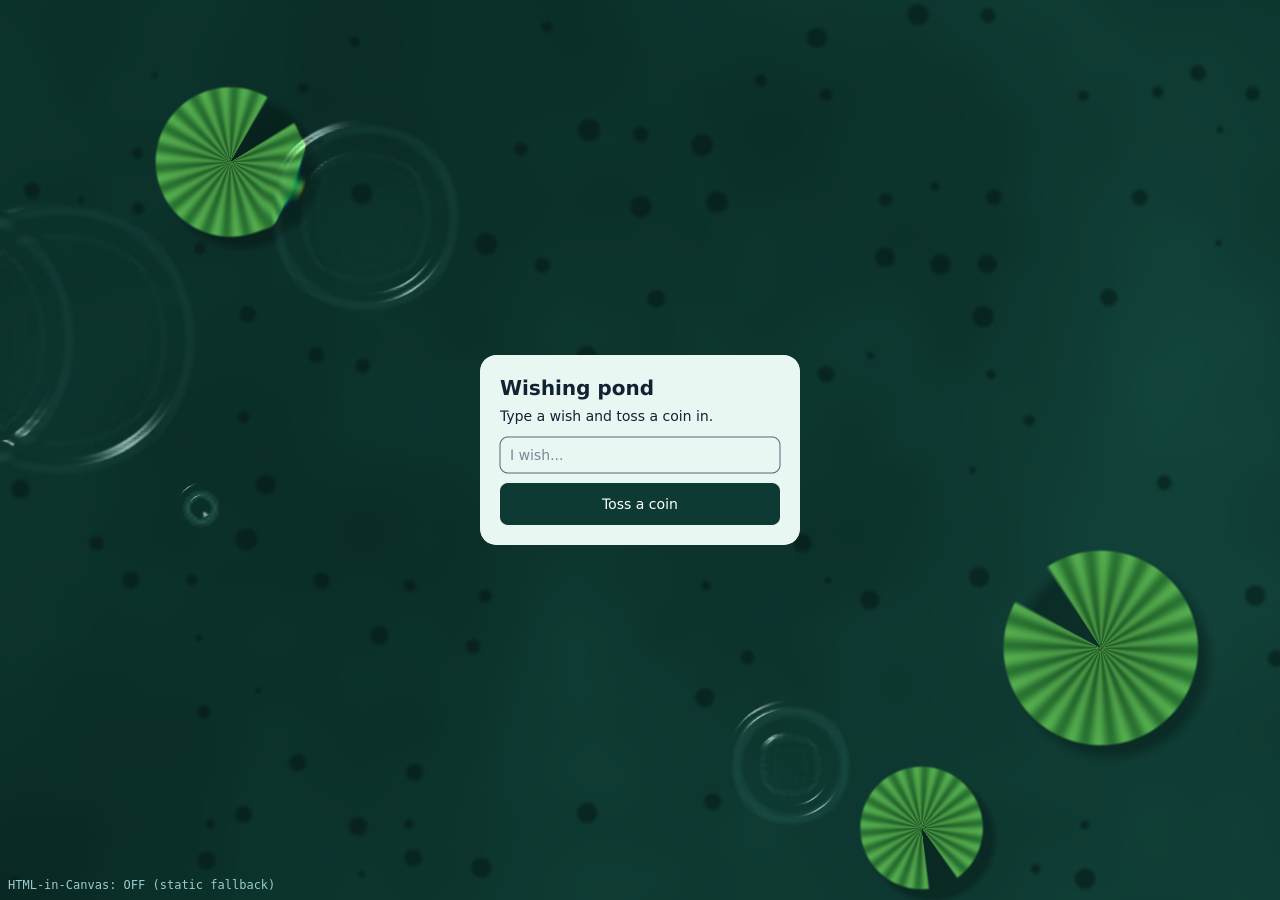
==== docs/water-ripple/reference.html @ dc696e4d "docs: add water ripple (HTML-in-Canvas) implementation prompt with verified reference Reference impl" ====
<!doctype html>
<html lang="ja">
<head>
<meta charset="utf-8">
<meta name="viewport" content="width=device-width,initial-scale=1">
<title>Water Ripple Reference</title>
<style>
  html, body { margin: 0; height: 100%; background: #0b2a26; overflow: hidden; }
  #gl { position: fixed; inset: 0; width: 100vw; height: 100vh; display: block; touch-action: none; }
  #card { box-sizing: border-box; width: 320px; padding: 20px; border-radius: 16px;
          background: #e8f7f2; color: #123; font: 14px/1.5 system-ui, sans-serif; }
  #card h2 { margin: 0 0 6px; font-size: 20px; }
  #card p { margin: 0 0 12px; }
  #card input { width: 100%; box-sizing: border-box; padding: 8px; border-radius: 8px; border: 1px solid #567; font: inherit; }
  #card button { margin-top: 8px; width: 100%; padding: 10px; border: 0; border-radius: 8px; background: #0d3b33; color: #fff; font: inherit; }
  #status { position: fixed; left: 8px; bottom: 8px; color: #9cc; font: 12px monospace; pointer-events: none; }
</style>
</head>
<body>
<!-- content="drawable": HTML-in-Canvas (Chrome 157+). 非対応ブラウザでは子要素は fallback 扱いで描かれない -->
<canvas id="gl" content="drawable">
  <div id="card" drawable>
    <h2>Wishing pond</h2>
    <p>Type a wish and toss a coin in.</p>
    <input placeholder="I wish..." aria-label="wish">
    <button type="button">Toss a coin</button>
  </div>
</canvas>
<div id="status"></div>
<script>
'use strict';

// ---------- 調整パラメータ（ここだけ触れば見た目が変わる） ----------
const PARAMS = Object.freeze({
  simLongSide: 384,      // シミュレーション格子の長辺セル数（256〜512）
  damping: 0.992,        // 速度の減衰（1 に近いほど長く残る）
  dropRadiusPx: 18,      // 指 1 本ぶんの半径（CSS px）
  dropStrength: 0.9,     // 1 区間あたりに足す高さ
  refraction: 0.06,      // 高さ勾配 → UV ずれ量
  dispersion: 0.35,      // RGB のずれ比（色収差）
  caustics: 1.8,         // ラプラシアン由来の集光の強さ
  specular: 0.5,         // ハイライト強度
  stepHz: 60,            // 固定タイムステップ（120Hz 端末でも速さを揃える）
  idleDropMs: 1400,      // 何もしなくても時々落ちる雫（0 で無効）
});

const canvas = document.getElementById('gl');
const card = document.getElementById('card');
const statusEl = document.getElementById('status');

function supportsHtmlInCanvas() {
  const c = document.createElement('canvas');
  c.setAttribute('content', 'drawable');
  return c.content === 'drawable';
}
const HIC = supportsHtmlInCanvas() && typeof canvas.requestPaint === 'function';

const gl = canvas.getContext('webgl2', { antialias: false, alpha: false });
if (!gl) throw new Error('WebGL2 not available');
const floatExt = gl.getExtension('EXT_color_buffer_float') || gl.getExtension('EXT_color_buffer_half_float');
if (!floatExt) throw new Error('float render target not available');

// ---------- shaders ----------
const VS = `#version 300 es
in vec2 aPos; out vec2 vUv;
void main(){ vUv = aPos * 0.5 + 0.5; gl_Position = vec4(aPos, 0.0, 1.0); }`;

// 指の軌跡を「点」ではなく「線分」で注入する → なぞった跡が途切れない
const DROP_FS = `#version 300 es
precision highp float;
in vec2 vUv; out vec4 o;
uniform sampler2D uState; uniform vec2 uA; uniform vec2 uB;
uniform vec2 uAspect; uniform float uRadius; uniform float uStrength;
float segDist(vec2 p, vec2 a, vec2 b){
  vec2 pa = p - a, ba = b - a;
  float h = clamp(dot(pa, ba) / max(dot(ba, ba), 1e-8), 0.0, 1.0);
  return length(pa - ba * h);
}
void main(){
  vec4 s = texture(uState, vUv);
  float d = segDist(vUv * uAspect, uA * uAspect, uB * uAspect) / uRadius;
  float drop = max(0.0, 1.0 - d);
  drop = 0.5 - 0.5 * cos(drop * 3.14159265);
  s.r += drop * uStrength;
  o = s;
}`;

// 波動方程式（R=高さ, G=速度）
const UPDATE_FS = `#version 300 es
precision highp float;
in vec2 vUv; out vec4 o;
uniform sampler2D uState; uniform vec2 uTexel; uniform float uDamping;
void main(){
  vec4 s = texture(uState, vUv);
  float avg = 0.25 * (
    texture(uState, vUv + vec2(uTexel.x, 0.0)).r + texture(uState, vUv - vec2(uTexel.x, 0.0)).r +
    texture(uState, vUv + vec2(0.0, uTexel.y)).r + texture(uState, vUv - vec2(0.0, uTexel.y)).r);
  s.g += (avg - s.r) * 2.0;
  s.g *= uDamping;
  s.r += s.g;
  s.r *= 0.9995;
  o = s;
}`;

// 屈折させる「下の世界」= 池の底 + 蓮 + HTML カード
const SCENE_FS = `#version 300 es
precision highp float;
in vec2 vUv; out vec4 o;
uniform float uAspectX; uniform float uTime;
uniform sampler2D uCard; uniform vec4 uCardRect; uniform float uHasCard;
float hash(vec2 p){ p = fract(p * vec2(123.34, 456.21)); p += dot(p, p + 45.32); return fract(p.x * p.y); }
float vnoise(vec2 p){ vec2 i = floor(p), f = fract(p); vec2 u = f * f * (3.0 - 2.0 * f);
  return mix(mix(hash(i), hash(i + vec2(1,0)), u.x), mix(hash(i + vec2(0,1)), hash(i + vec2(1,1)), u.x), u.y); }
float fbm(vec2 p){ float v = 0.0, a = 0.5; for(int i = 0; i < 4; i++){ v += a * vnoise(p); p *= 2.03; a *= 0.5; } return v; }
vec3 lily(vec2 p, vec2 c, float r, float rot, vec3 col){
  vec2 d = p - c; float len = length(d);
  float ang = atan(d.y, d.x) - rot; ang = mod(ang + 3.14159265, 6.2831853) - 3.14159265;
  float cut = smoothstep(0.22, 0.28, abs(ang));
  float shadow = smoothstep(r * 1.08, r * 0.9, length(d - vec2(0.012, -0.012)));
  col = mix(col, col * 0.55, shadow * 0.6);
  float m = smoothstep(r, r - 0.004, len) * cut;
  vec3 g = mix(vec3(0.15, 0.42, 0.18), vec3(0.30, 0.62, 0.28), 0.5 + 0.5 * cos(ang * 22.0));
  g *= 0.85 + 0.25 * (len / r);
  return mix(col, g, m);
}
void main(){
  vec2 p = vUv * vec2(uAspectX, 1.0);
  vec3 col = mix(vec3(0.03, 0.15, 0.13), vec3(0.08, 0.30, 0.26), fbm(p * 2.2 + uTime * 0.01));
  vec2 g = p * 16.0; vec2 id = floor(g); vec2 f = fract(g) - 0.5;
  vec2 jit = vec2(hash(id), hash(id + 7.1)) - 0.5;
  float pr = 0.10 + 0.16 * hash(id + 3.3);
  float pebble = smoothstep(pr, pr - 0.12, length(f - jit * 0.5)) * step(0.72, hash(id + 1.7));
  col = mix(col, vec3(0.02, 0.09, 0.08), pebble * 0.55);
  col = lily(p, vec2(0.18 * uAspectX, 0.82), 0.085, 0.8, col);
  col = lily(p, vec2(0.86 * uAspectX, 0.28), 0.11, 2.4, col);
  col = lily(p, vec2(0.72 * uAspectX, 0.08), 0.07, -1.2, col);
  if (uHasCard > 0.5) {
    vec2 cuv = (vUv - uCardRect.xy) / (uCardRect.zw - uCardRect.xy);
    if (all(greaterThanEqual(cuv, vec2(0.0))) && all(lessThanEqual(cuv, vec2(1.0)))) {
      vec4 c = texture(uCard, vec2(cuv.x, 1.0 - cuv.y)); // DOM テクスチャは上が 0 行目 → Y 反転
      col = mix(col, c.rgb, c.a);
    }
  }
  o = vec4(col, 1.0);
}`;

// 水面: 勾配で屈折（RGB 別にずらして色収差）+ 集光 + スペキュラ
const WATER_FS = `#version 300 es
precision highp float;
in vec2 vUv; out vec4 o;
uniform sampler2D uState; uniform sampler2D uScene; uniform vec2 uTexel;
uniform float uRefraction; uniform float uDispersion; uniform float uCaustics; uniform float uSpecular;
void main(){
  float hC = texture(uState, vUv).r;
  float hL = texture(uState, vUv - vec2(uTexel.x, 0.0)).r;
  float hR = texture(uState, vUv + vec2(uTexel.x, 0.0)).r;
  float hD = texture(uState, vUv - vec2(0.0, uTexel.y)).r;
  float hU = texture(uState, vUv + vec2(0.0, uTexel.y)).r;
  vec2 grad = vec2(hR - hL, hU - hD);
  vec2 off = -grad * uRefraction;
  vec3 col;
  col.r = texture(uScene, vUv + off * (1.0 + uDispersion)).r;
  col.g = texture(uScene, vUv + off).g;
  col.b = texture(uScene, vUv + off * (1.0 - uDispersion)).b;
  float lap = hL + hR + hD + hU - 4.0 * hC;
  col += vec3(0.55, 0.85, 0.80) * clamp(-lap * uCaustics, 0.0, 0.6);
  vec3 n = normalize(vec3(-grad * 6.0, 1.0));
  vec3 L = normalize(vec3(-0.4, 0.6, 1.0));
  float spec = pow(max(dot(reflect(-L, n), vec3(0.0, 0.0, 1.0)), 0.0), 90.0);
  col += spec * uSpecular;
  o = vec4(col, 1.0);
}`;

function compile(type, src) {
  const s = gl.createShader(type);
  gl.shaderSource(s, src); gl.compileShader(s);
  if (!gl.getShaderParameter(s, gl.COMPILE_STATUS)) throw new Error(gl.getShaderInfoLog(s));
  return s;
}
function program(fs) {
  const p = gl.createProgram();
  gl.attachShader(p, compile(gl.VERTEX_SHADER, VS));
  gl.attachShader(p, compile(gl.FRAGMENT_SHADER, fs));
  gl.bindAttribLocation(p, 0, 'aPos');
  gl.linkProgram(p);
  if (!gl.getProgramParameter(p, gl.LINK_STATUS)) throw new Error(gl.getProgramInfoLog(p));
  const u = {};
  const n = gl.getProgramParameter(p, gl.ACTIVE_UNIFORMS);
  for (let i = 0; i < n; i++) { const name = gl.getActiveUniform(p, i).name; u[name] = gl.getUniformLocation(p, name); }
  return { p, u };
}
const P = { drop: program(DROP_FS), update: program(UPDATE_FS), scene: program(SCENE_FS), water: program(WATER_FS) };

// 全画面三角形
gl.bindBuffer(gl.ARRAY_BUFFER, gl.createBuffer());
gl.bufferData(gl.ARRAY_BUFFER, new Float32Array([-1, -1, 3, -1, -1, 3]), gl.STATIC_DRAW);
gl.enableVertexAttribArray(0);
gl.vertexAttribPointer(0, 2, gl.FLOAT, false, 0, 0);

function makeTarget(w, h, internal, format, type, filter) {
  const tex = gl.createTexture();
  gl.bindTexture(gl.TEXTURE_2D, tex);
  gl.texImage2D(gl.TEXTURE_2D, 0, internal, w, h, 0, format, type, null);
  gl.texParameteri(gl.TEXTURE_2D, gl.TEXTURE_MIN_FILTER, filter);
  gl.texParameteri(gl.TEXTURE_2D, gl.TEXTURE_MAG_FILTER, filter);
  gl.texParameteri(gl.TEXTURE_2D, gl.TEXTURE_WRAP_S, gl.CLAMP_TO_EDGE);
  gl.texParameteri(gl.TEXTURE_2D, gl.TEXTURE_WRAP_T, gl.CLAMP_TO_EDGE);
  const fb = gl.createFramebuffer();
  gl.bindFramebuffer(gl.FRAMEBUFFER, fb);
  gl.framebufferTexture2D(gl.FRAMEBUFFER, gl.COLOR_ATTACHMENT0, gl.TEXTURE_2D, tex, 0);
  if (gl.checkFramebufferStatus(gl.FRAMEBUFFER) !== gl.FRAMEBUFFER_COMPLETE) throw new Error('FBO incomplete');
  gl.bindFramebuffer(gl.FRAMEBUFFER, null);
  return { tex, fb, w, h };
}

let state = null;   // { a, b, w, h }
let scene = null;
const cardTex = gl.createTexture();
let cardRect = [0, 0, 0, 0];
let hasCard = false;

function allocate() {
  const W = canvas.width, H = canvas.height;
  const aspect = W / H;
  const sw = aspect >= 1 ? PARAMS.simLongSide : Math.round(PARAMS.simLongSide * aspect);
  const sh = aspect >= 1 ? Math.round(PARAMS.simLongSide / aspect) : PARAMS.simLongSide;
  const mk = () => makeTarget(sw, sh, gl.RGBA16F, gl.RGBA, gl.HALF_FLOAT, gl.LINEAR);
  state = { a: mk(), b: mk(), w: sw, h: sh };
  scene = makeTarget(W, H, gl.RGBA8, gl.RGBA, gl.UNSIGNED_BYTE, gl.LINEAR);
  layoutCard();
}

// ---------- HTML カード ----------
function layoutCard() {
  const cw = canvas.clientWidth, ch = canvas.clientHeight;
  const ew = card.offsetWidth, eh = card.offsetHeight;
  const x = (cw - ew) / 2, y = (ch - eh) / 2;
  // UV は左下原点
  cardRect = [x / cw, 1 - (y + eh) / ch, (x + ew) / cw, 1 - y / ch];
  if (HIC) {
    // ヒットテスト・フォーカスリング・a11y の位置をシェーダーの描画位置と合わせる
    canvas.updateElementGeometry(card, { canvasTransform: new DOMMatrix().translate(x, y) });
  }
}
// 注意: getElementImageDefaultSize は最初の paint 前だと InvalidStateError
// ("No cached paint record") になるので、paint ハンドラ内で遅延確保する
let cardTexSize = [0, 0];
function ensureCardTexture() {
  const sz = canvas.getElementImageDefaultSize(card);
  const w = Math.ceil(sz.width), h = Math.ceil(sz.height);
  if (w === cardTexSize[0] && h === cardTexSize[1]) return;
  cardTexSize = [w, h];
  gl.bindTexture(gl.TEXTURE_2D, cardTex);
  gl.texImage2D(gl.TEXTURE_2D, 0, gl.RGBA, w, h, 0, gl.RGBA, gl.UNSIGNED_BYTE, null);
  setTexParams();
}
function setTexParams() {
  gl.texParameteri(gl.TEXTURE_2D, gl.TEXTURE_MIN_FILTER, gl.LINEAR);
  gl.texParameteri(gl.TEXTURE_2D, gl.TEXTURE_MAG_FILTER, gl.LINEAR);
  gl.texParameteri(gl.TEXTURE_2D, gl.TEXTURE_WRAP_S, gl.CLAMP_TO_EDGE);
  gl.texParameteri(gl.TEXTURE_2D, gl.TEXTURE_WRAP_T, gl.CLAMP_TO_EDGE);
}
function uploadCardFromDom() {
  ensureCardTexture();
  gl.bindTexture(gl.TEXTURE_2D, cardTex);
  gl.texElementSubImage2D(gl.TEXTURE_2D, 0, 0, 0, card);
  hasCard = true;
}
// 非対応ブラウザ: Canvas2D で静止画カードを作って同じパイプラインに流す（操作は不可）
function uploadCardFallback() {
  card.remove();
  const ew = 320, eh = 190, s = 2;
  const c2 = document.createElement('canvas'); c2.width = ew * s; c2.height = eh * s;
  const g = c2.getContext('2d'); g.scale(s, s);
  g.fillStyle = '#e8f7f2'; g.beginPath(); g.roundRect(0, 0, ew, eh, 16); g.fill();
  g.fillStyle = '#123'; g.font = 'bold 20px system-ui'; g.fillText('Wishing pond', 20, 40);
  g.font = '14px system-ui'; g.fillText('Type a wish and toss a coin in.', 20, 66);
  g.strokeStyle = '#567'; g.beginPath(); g.roundRect(20, 82, 280, 36, 8); g.stroke();
  g.fillStyle = '#789'; g.fillText('I wish...', 30, 105);
  g.fillStyle = '#0d3b33'; g.beginPath(); g.roundRect(20, 128, 280, 42, 8); g.fill();
  g.fillStyle = '#fff'; g.fillText('Toss a coin', 122, 154);
  gl.bindTexture(gl.TEXTURE_2D, cardTex);
  gl.texImage2D(gl.TEXTURE_2D, 0, gl.RGBA, gl.RGBA, gl.UNSIGNED_BYTE, c2);
  setTexParams();
  const cw = canvas.clientWidth, ch = canvas.clientHeight;
  const x = (cw - ew) / 2, y = (ch - eh) / 2;
  cardRect = [x / cw, 1 - (y + eh) / ch, (x + ew) / cw, 1 - y / ch];
  hasCard = true;
}

// ---------- 入力: client 座標 → sim UV（左下原点）の線分キュー ----------
const pendingSegments = [];
let last = null;
function toUv(e) {
  const r = canvas.getBoundingClientRect();
  return [(e.clientX - r.left) / r.width, 1 - (e.clientY - r.top) / r.height];
}
function pushSegment(a, b) { if (pendingSegments.length < 64) pendingSegments.push([a, b]); }
canvas.addEventListener('pointerdown', (e) => { last = toUv(e); pushSegment(last, last); });
canvas.addEventListener('pointermove', (e) => {
  if (e.pointerType === 'mouse' && e.buttons === 0) { last = null; return; } // マウスは押下中のみ
  const evs = e.getCoalescedEvents ? e.getCoalescedEvents() : [e];        // 高頻度サンプルで軌跡を滑らかに
  for (const ce of evs) { const p = toUv(ce); if (last) pushSegment(last, p); last = p; }
});
['pointerup', 'pointercancel', 'pointerleave'].forEach((t) => canvas.addEventListener(t, () => { last = null; }));

// ---------- 描画ループ ----------
function bindQuad(prog, target) {
  gl.useProgram(prog.p);
  gl.bindFramebuffer(gl.FRAMEBUFFER, target ? target.fb : null);
  gl.viewport(0, 0, target ? target.w : canvas.width, target ? target.h : canvas.height);
}
function swap() { const t = state.a; state.a = state.b; state.b = t; }
function tex(unit, t) { gl.activeTexture(gl.TEXTURE0 + unit); gl.bindTexture(gl.TEXTURE_2D, t); }

function applyDrops() {
  const aspect = [canvas.width / canvas.height, 1];
  const radius = PARAMS.dropRadiusPx / canvas.clientHeight;
  for (const [a, b] of pendingSegments.splice(0)) {
    bindQuad(P.drop, state.b); tex(0, state.a.tex);
    gl.uniform1i(P.drop.u.uState, 0);
    gl.uniform2f(P.drop.u.uA, a[0], a[1]); gl.uniform2f(P.drop.u.uB, b[0], b[1]);
    gl.uniform2f(P.drop.u.uAspect, aspect[0], aspect[1]);
    gl.uniform1f(P.drop.u.uRadius, radius); gl.uniform1f(P.drop.u.uStrength, PARAMS.dropStrength);
    gl.drawArrays(gl.TRIANGLES, 0, 3); swap();
  }
}
function stepSim() {
  bindQuad(P.update, state.b); tex(0, state.a.tex);
  gl.uniform1i(P.update.u.uState, 0);
  gl.uniform2f(P.update.u.uTexel, 1 / state.w, 1 / state.h);
  gl.uniform1f(P.update.u.uDamping, PARAMS.damping);
  gl.drawArrays(gl.TRIANGLES, 0, 3); swap();
}
function drawScene(t) {
  bindQuad(P.scene, scene); tex(1, cardTex);
  gl.uniform1i(P.scene.u.uCard, 1);
  gl.uniform1f(P.scene.u.uAspectX, canvas.width / canvas.height);
  gl.uniform1f(P.scene.u.uTime, t / 1000);
  gl.uniform4f(P.scene.u.uCardRect, ...cardRect);
  gl.uniform1f(P.scene.u.uHasCard, hasCard ? 1 : 0);
  gl.drawArrays(gl.TRIANGLES, 0, 3);
}
function drawWater() {
  bindQuad(P.water, null); tex(0, state.a.tex); tex(1, scene.tex);
  gl.uniform1i(P.water.u.uState, 0); gl.uniform1i(P.water.u.uScene, 1);
  gl.uniform2f(P.water.u.uTexel, 1 / state.w, 1 / state.h);
  gl.uniform1f(P.water.u.uRefraction, PARAMS.refraction);
  gl.uniform1f(P.water.u.uDispersion, PARAMS.dispersion);
  gl.uniform1f(P.water.u.uCaustics, PARAMS.caustics);
  gl.uniform1f(P.water.u.uSpecular, PARAMS.specular);
  gl.drawArrays(gl.TRIANGLES, 0, 3);
}

let acc = 0, prevT = 0, lastIdle = 0;
function frame(t) {
  if (!prevT) prevT = t;
  acc = Math.min(acc + (t - prevT), 1000 / PARAMS.stepHz * 4); prevT = t;
  if (PARAMS.idleDropMs && t - lastIdle > PARAMS.idleDropMs) {
    lastIdle = t; const p = [Math.random(), Math.random()]; pushSegment(p, p);
  }
  applyDrops();
  const dt = 1000 / PARAMS.stepHz;
  while (acc >= dt) { stepSim(); acc -= dt; }
  drawScene(t);
  drawWater();
}

// ---------- サイズ: canvas グリッド = デバイスピクセル ----------
function resizeTo(w, h) {
  if (canvas.width === w && canvas.height === h && state) return;
  canvas.width = w; canvas.height = h;
  allocate();
  if (!HIC) uploadCardFallback();
}
new ResizeObserver(([entry]) => {
  const s = entry.devicePixelContentBoxSize?.[0];
  const w = s ? s.inlineSize : Math.round(entry.contentRect.width * devicePixelRatio);
  const h = s ? s.blockSize : Math.round(entry.contentRect.height * devicePixelRatio);
  resizeTo(w, h);
  if (HIC) canvas.requestPaint();
}).observe(canvas, { box: 'device-pixel-content-box' });

if (HIC) {
  // paint イベント内の描画は同フレームに反映される。毎回 requestPaint で連続アニメーション
  canvas.addEventListener('paint', () => {
    if (!state) return;
    uploadCardFromDom();
    frame(performance.now());
    canvas.requestPaint();
  });
  canvas.requestPaint();
} else {
  const loop = (t) => { if (state) frame(t); requestAnimationFrame(loop); };
  requestAnimationFrame(loop);
}
statusEl.textContent = HIC ? 'HTML-in-Canvas: ON (live DOM)' : 'HTML-in-Canvas: OFF (static fallback)';
window.__ripple = { PARAMS, HIC, pushSegment };
</script>
</body>
</html>
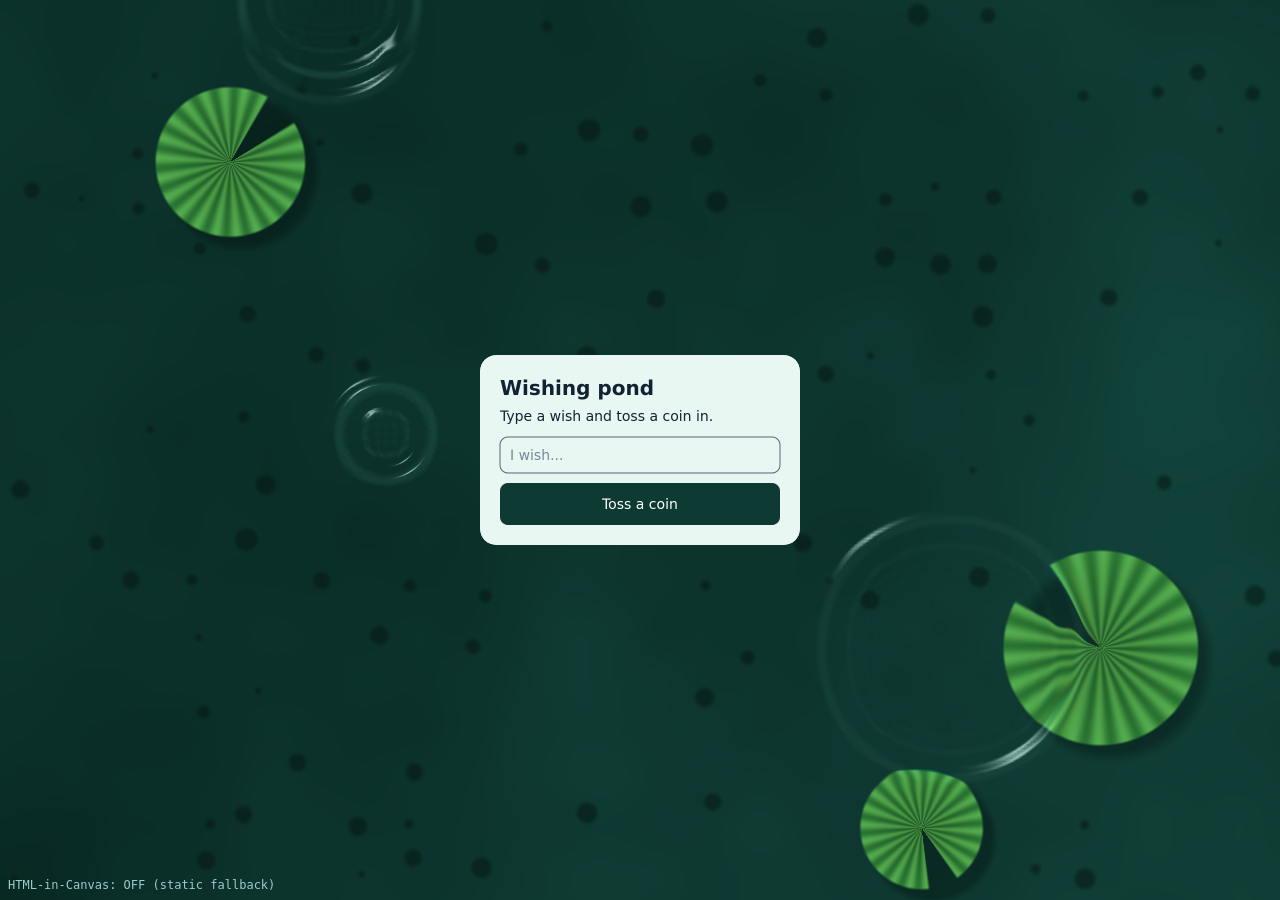
==== commit 111a8441: "docs: adapt water ripple guide for iPad Kiosk Pro (WebKit) - Fix WebKit crash: ResizeObserver device" ====
--- a/docs/water-ripple/reference.html
+++ b/docs/water-ripple/reference.html
@@ -6,6 +6,9 @@
 <title>Water Ripple Reference</title>
 <style>
   html, body { margin: 0; height: 100%; background: #0b2a26; overflow: hidden; }
+  /* なぞる操作でテキスト選択ハイライト（WebKit で画面全体が青く被る）・長押しメニュー・タップ強調を出さない */
+  body { -webkit-user-select: none; user-select: none; -webkit-touch-callout: none; -webkit-tap-highlight-color: transparent; }
+  #card input { -webkit-user-select: text; user-select: text; }
   #gl { position: fixed; inset: 0; width: 100vw; height: 100vh; display: block; touch-action: none; }
   #card { box-sizing: border-box; width: 320px; padding: 20px; border-radius: 16px;
           background: #e8f7f2; color: #123; font: 14px/1.5 system-ui, sans-serif; }
@@ -42,6 +45,7 @@
   specular: 0.5,         // ハイライト強度
   stepHz: 60,            // 固定タイムステップ（120Hz 端末でも速さを揃える）
   idleDropMs: 1400,      // 何もしなくても時々落ちる雫（0 で無効）
+  maxDpr: 2,             // 描画解像度の上限（古い iPad で重ければ 1.5 に）
 });
 
 const canvas = document.getElementById('gl');
@@ -296,7 +300,11 @@
   return [(e.clientX - r.left) / r.width, 1 - (e.clientY - r.top) / r.height];
 }
 function pushSegment(a, b) { if (pendingSegments.length < 64) pendingSegments.push([a, b]); }
-canvas.addEventListener('pointerdown', (e) => { last = toUv(e); pushSegment(last, last); });
+canvas.addEventListener('pointerdown', (e) => {
+  // カード内（入力欄・ボタン）はブラウザ既定動作を残す。水面部分のみ選択開始を抑止
+  if (e.target === canvas) e.preventDefault();
+  last = toUv(e); pushSegment(last, last);
+});
 canvas.addEventListener('pointermove', (e) => {
   if (e.pointerType === 'mouse' && e.buttons === 0) { last = null; return; } // マウスは押下中のみ
   const evs = e.getCoalescedEvents ? e.getCoalescedEvents() : [e];        // 高頻度サンプルで軌跡を滑らかに
@@ -373,13 +381,19 @@
   allocate();
   if (!HIC) uploadCardFallback();
 }
-new ResizeObserver(([entry]) => {
+// iPad など高 DPR 端末で画面解像度パス（scene/water）が重い場合の上限
+const dpr = () => Math.min(devicePixelRatio, PARAMS.maxDpr);
+const ro = new ResizeObserver(([entry]) => {
   const s = entry.devicePixelContentBoxSize?.[0];
-  const w = s ? s.inlineSize : Math.round(entry.contentRect.width * devicePixelRatio);
-  const h = s ? s.blockSize : Math.round(entry.contentRect.height * devicePixelRatio);
+  const exact = s && dpr() === devicePixelRatio;
+  const w = exact ? s.inlineSize : Math.round(entry.contentRect.width * dpr());
+  const h = exact ? s.blockSize : Math.round(entry.contentRect.height * dpr());
   resizeTo(w, h);
   if (HIC) canvas.requestPaint();
-}).observe(canvas, { box: 'device-pixel-content-box' });
+});
+// WebKit (Safari / iPad WKWebView) は 'device-pixel-content-box' 非対応で observe() が TypeError を投げる
+try { ro.observe(canvas, { box: 'device-pixel-content-box' }); }
+catch { ro.observe(canvas); }
 
 if (HIC) {
   // paint イベント内の描画は同フレームに反映される。毎回 requestPaint で連続アニメーション
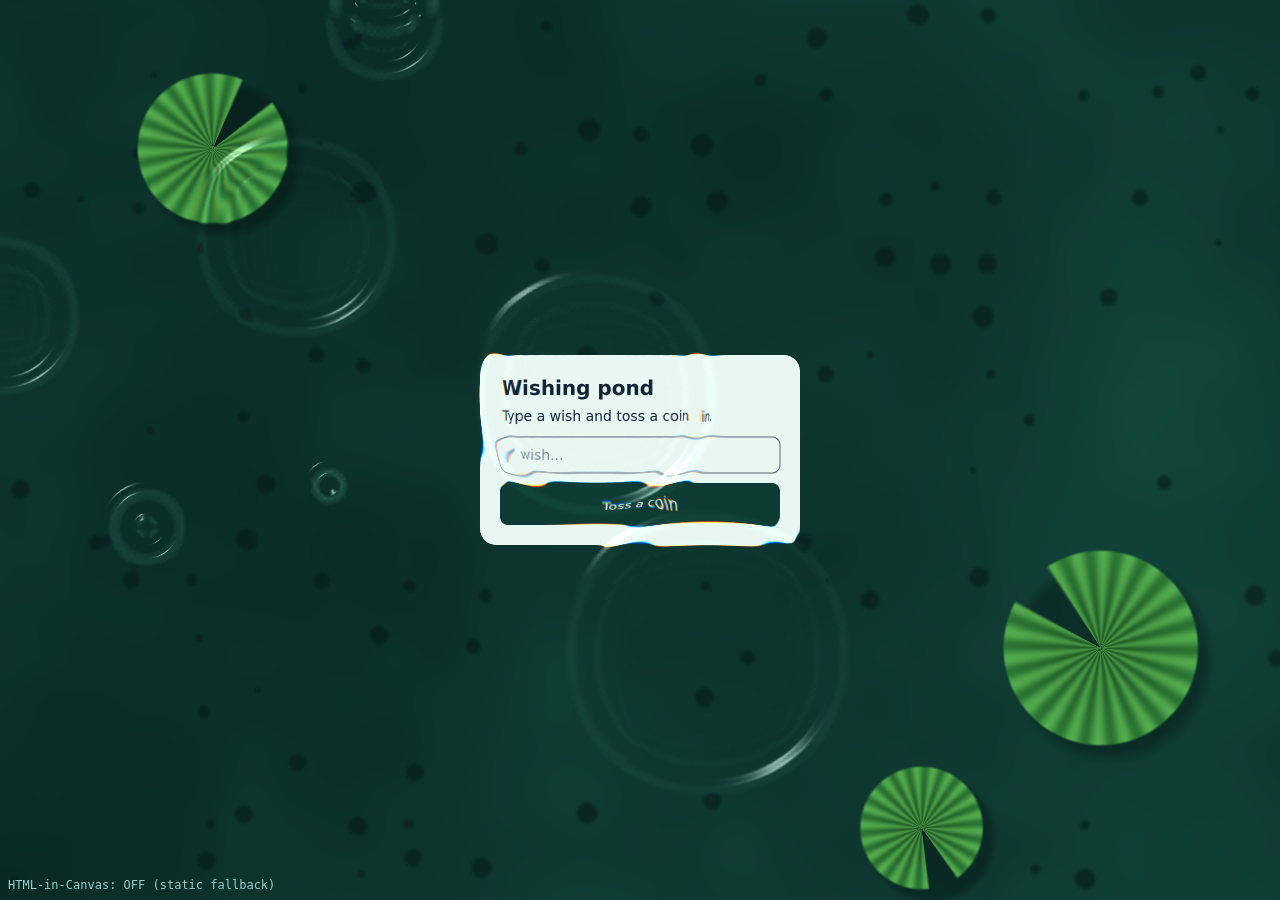
==== commit 77b0a54c: "docs: focus water ripple guide on object rainbow/wobble on wave hit - Add task section: two wobble t" ====
--- a/docs/water-ripple/reference.html
+++ b/docs/water-ripple/reference.html
@@ -34,7 +34,7 @@
 'use strict';
 
 // ---------- 調整パラメータ（ここだけ触れば見た目が変わる） ----------
-const PARAMS = Object.freeze({
+const DEFAULTS = Object.freeze({
   simLongSide: 384,      // シミュレーション格子の長辺セル数（256〜512）
   damping: 0.992,        // 速度の減衰（1 に近いほど長く残る）
   dropRadiusPx: 18,      // 指 1 本ぶんの半径（CSS px）
@@ -46,7 +46,19 @@
   stepHz: 60,            // 固定タイムステップ（120Hz 端末でも速さを揃える）
   idleDropMs: 1400,      // 何もしなくても時々落ちる雫（0 で無効）
   maxDpr: 2,             // 描画解像度の上限（古い iPad で重ければ 1.5 に）
+  bob: 0.35,             // 浮遊物（蓮）が波で押し流される量
+  bobScale: 0.06,        // 浮遊物が波の山で持ち上がって見える拡大率
+  bobTilt: 2.0,          // 浮遊物の傾き（回転）量
 });
+// URL クエリで数値パラメータを上書き（検証・較正用）。例: ?dispersion=0&idleDropMs=0
+const QUERY = new URLSearchParams(location.search);
+const PARAMS = Object.freeze(Object.fromEntries(Object.entries(DEFAULTS).map(([k, v]) => {
+  const n = Number(QUERY.get(k));
+  return [k, QUERY.has(k) && Number.isFinite(n) ? n : v];
+})));
+// ?debug=scene → 屈折前の「下の世界」だけ表示（オブジェクトがここに無ければ屈折対象外）
+// ?debug=height → 高さ場を表示（波がオブジェクトの位置まで届いているか）
+const DEBUG = { scene: 1, height: 2 }[QUERY.get('debug')] ?? 0;
 
 const canvas = document.getElementById('gl');
 const card = document.getElementById('card');
@@ -112,6 +124,7 @@
 in vec2 vUv; out vec4 o;
 uniform float uAspectX; uniform float uTime;
 uniform sampler2D uCard; uniform vec4 uCardRect; uniform float uHasCard;
+uniform sampler2D uState; uniform vec2 uTexel; uniform float uBob; uniform float uBobScale; uniform float uBobTilt;
 float hash(vec2 p){ p = fract(p * vec2(123.34, 456.21)); p += dot(p, p + 45.32); return fract(p.x * p.y); }
 float vnoise(vec2 p){ vec2 i = floor(p), f = fract(p); vec2 u = f * f * (3.0 - 2.0 * f);
   return mix(mix(hash(i), hash(i + vec2(1,0)), u.x), mix(hash(i + vec2(0,1)), hash(i + vec2(1,1)), u.x), u.y); }
@@ -127,6 +140,21 @@
   g *= 0.85 + 0.25 * (len / r);
   return mix(col, g, m);
 }
+// 浮遊物: 物体の「中心 1 点」の高さと勾配を読み、物体全体を剛体として動かす（押し流し・持ち上がり・傾き）
+// 勾配は 4 セル幅で取って細かい波でガタつかないようにする
+vec3 surfaceAt(vec2 uv){
+  vec2 t = uTexel * 4.0;
+  float h = texture(uState, uv).r;
+  float gx = texture(uState, uv + vec2(t.x, 0.0)).r - texture(uState, uv - vec2(t.x, 0.0)).r;
+  float gy = texture(uState, uv + vec2(0.0, t.y)).r - texture(uState, uv - vec2(0.0, t.y)).r;
+  return vec3(h, gx, gy);
+}
+vec3 floatingLily(vec2 p, vec2 c, float r, float rot, vec3 col){
+  vec3 s = surfaceAt(c / vec2(uAspectX, 1.0));
+  vec2 cc = c - s.yz * uBob;            // 波の斜面を下る向きに押される
+  float rr = r * (1.0 + s.x * uBobScale); // 山で持ち上がって大きく見える
+  return lily(p, cc, rr, rot + s.y * uBobTilt, col);
+}
 void main(){
   vec2 p = vUv * vec2(uAspectX, 1.0);
   vec3 col = mix(vec3(0.03, 0.15, 0.13), vec3(0.08, 0.30, 0.26), fbm(p * 2.2 + uTime * 0.01));
@@ -135,9 +163,9 @@
   float pr = 0.10 + 0.16 * hash(id + 3.3);
   float pebble = smoothstep(pr, pr - 0.12, length(f - jit * 0.5)) * step(0.72, hash(id + 1.7));
   col = mix(col, vec3(0.02, 0.09, 0.08), pebble * 0.55);
-  col = lily(p, vec2(0.18 * uAspectX, 0.82), 0.085, 0.8, col);
-  col = lily(p, vec2(0.86 * uAspectX, 0.28), 0.11, 2.4, col);
-  col = lily(p, vec2(0.72 * uAspectX, 0.08), 0.07, -1.2, col);
+  col = floatingLily(p, vec2(0.18 * uAspectX, 0.82), 0.085, 0.8, col);
+  col = floatingLily(p, vec2(0.86 * uAspectX, 0.28), 0.11, 2.4, col);
+  col = floatingLily(p, vec2(0.72 * uAspectX, 0.08), 0.07, -1.2, col);
   if (uHasCard > 0.5) {
     vec2 cuv = (vUv - uCardRect.xy) / (uCardRect.zw - uCardRect.xy);
     if (all(greaterThanEqual(cuv, vec2(0.0))) && all(lessThanEqual(cuv, vec2(1.0)))) {
@@ -154,8 +182,11 @@
 in vec2 vUv; out vec4 o;
 uniform sampler2D uState; uniform sampler2D uScene; uniform vec2 uTexel;
 uniform float uRefraction; uniform float uDispersion; uniform float uCaustics; uniform float uSpecular;
+uniform int uDebug;
 void main(){
   float hC = texture(uState, vUv).r;
+  if (uDebug == 1) { o = vec4(texture(uScene, vUv).rgb, 1.0); return; }
+  if (uDebug == 2) { o = vec4(vec3(0.5 + hC * 2.0), 1.0); return; }
   float hL = texture(uState, vUv - vec2(uTexel.x, 0.0)).r;
   float hR = texture(uState, vUv + vec2(uTexel.x, 0.0)).r;
   float hD = texture(uState, vUv - vec2(0.0, uTexel.y)).r;
@@ -341,8 +372,13 @@
   gl.drawArrays(gl.TRIANGLES, 0, 3); swap();
 }
 function drawScene(t) {
-  bindQuad(P.scene, scene); tex(1, cardTex);
+  bindQuad(P.scene, scene); tex(1, cardTex); tex(2, state.a.tex);
   gl.uniform1i(P.scene.u.uCard, 1);
+  gl.uniform1i(P.scene.u.uState, 2);
+  gl.uniform2f(P.scene.u.uTexel, 1 / state.w, 1 / state.h);
+  gl.uniform1f(P.scene.u.uBob, PARAMS.bob);
+  gl.uniform1f(P.scene.u.uBobScale, PARAMS.bobScale);
+  gl.uniform1f(P.scene.u.uBobTilt, PARAMS.bobTilt);
   gl.uniform1f(P.scene.u.uAspectX, canvas.width / canvas.height);
   gl.uniform1f(P.scene.u.uTime, t / 1000);
   gl.uniform4f(P.scene.u.uCardRect, ...cardRect);
@@ -357,6 +393,7 @@
   gl.uniform1f(P.water.u.uDispersion, PARAMS.dispersion);
   gl.uniform1f(P.water.u.uCaustics, PARAMS.caustics);
   gl.uniform1f(P.water.u.uSpecular, PARAMS.specular);
+  gl.uniform1i(P.water.u.uDebug, DEBUG);
   gl.drawArrays(gl.TRIANGLES, 0, 3);
 }
 
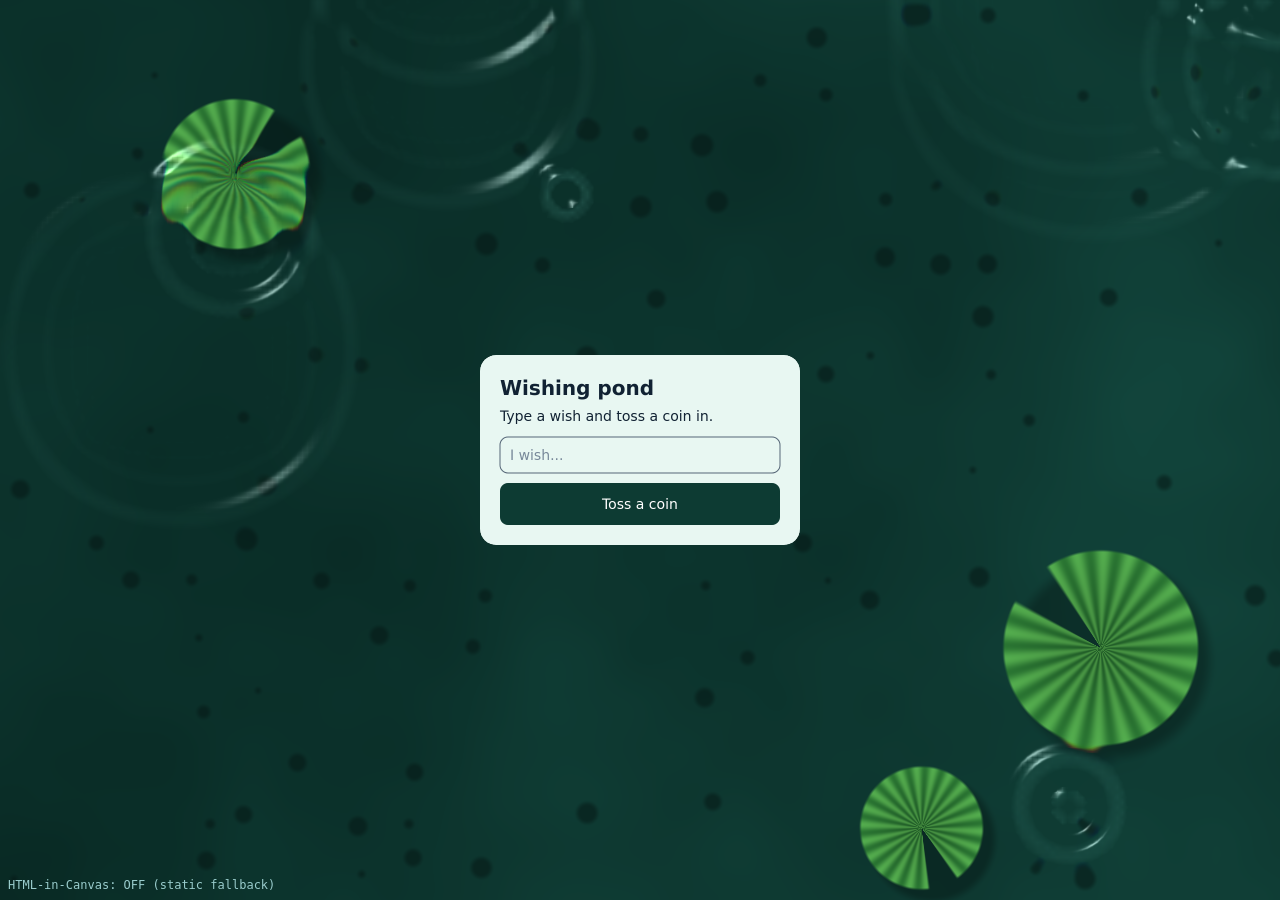
==== commit b0f13b40: "docs: add visual quality references viewable offline and smoother reference waves - images/: time-se" ====
--- a/docs/water-ripple/reference.html
+++ b/docs/water-ripple/reference.html
@@ -35,11 +35,12 @@
 
 // ---------- 調整パラメータ（ここだけ触れば見た目が変わる） ----------
 const DEFAULTS = Object.freeze({
-  simLongSide: 384,      // シミュレーション格子の長辺セル数（256〜512）
+  simLongSide: 256,      // シミュレーション格子の長辺セル数。大きいほど細かい波（384 以上は筋・粒が出やすい）
   damping: 0.992,        // 速度の減衰（1 に近いほど長く残る）
-  dropRadiusPx: 18,      // 指 1 本ぶんの半径（CSS px）
-  dropStrength: 0.9,     // 1 区間あたりに足す高さ
-  refraction: 0.06,      // 高さ勾配 → UV ずれ量
+  viscosity: 0.03,       // 高さの平滑化（0〜0.1）。0 だとはしご状の筋・粒状ハイライトが出る
+  dropRadiusPx: 26,      // 指 1 本ぶんの半径（CSS px）
+  dropStrength: 0.6,     // 1 区間あたりに足す高さ
+  refraction: 0.09,      // 高さ勾配 → UV ずれ量
   dispersion: 0.35,      // RGB のずれ比（色収差）
   caustics: 1.8,         // ラプラシアン由来の集光の強さ
   specular: 0.5,         // ハイライト強度
@@ -105,7 +106,7 @@
 const UPDATE_FS = `#version 300 es
 precision highp float;
 in vec2 vUv; out vec4 o;
-uniform sampler2D uState; uniform vec2 uTexel; uniform float uDamping;
+uniform sampler2D uState; uniform vec2 uTexel; uniform float uDamping; uniform float uViscosity;
 void main(){
   vec4 s = texture(uState, vUv);
   float avg = 0.25 * (
@@ -114,6 +115,7 @@
   s.g += (avg - s.r) * 2.0;
   s.g *= uDamping;
   s.r += s.g;
+  s.r = mix(s.r, avg, uViscosity); // 粘性: 格子スケールの細かい波（はしご状の筋・粒状ハイライト）を消してなめらかにする
   s.r *= 0.9995;
   o = s;
 }`;
@@ -369,6 +371,7 @@
   gl.uniform1i(P.update.u.uState, 0);
   gl.uniform2f(P.update.u.uTexel, 1 / state.w, 1 / state.h);
   gl.uniform1f(P.update.u.uDamping, PARAMS.damping);
+  gl.uniform1f(P.update.u.uViscosity, PARAMS.viscosity);
   gl.drawArrays(gl.TRIANGLES, 0, 3); swap();
 }
 function drawScene(t) {
